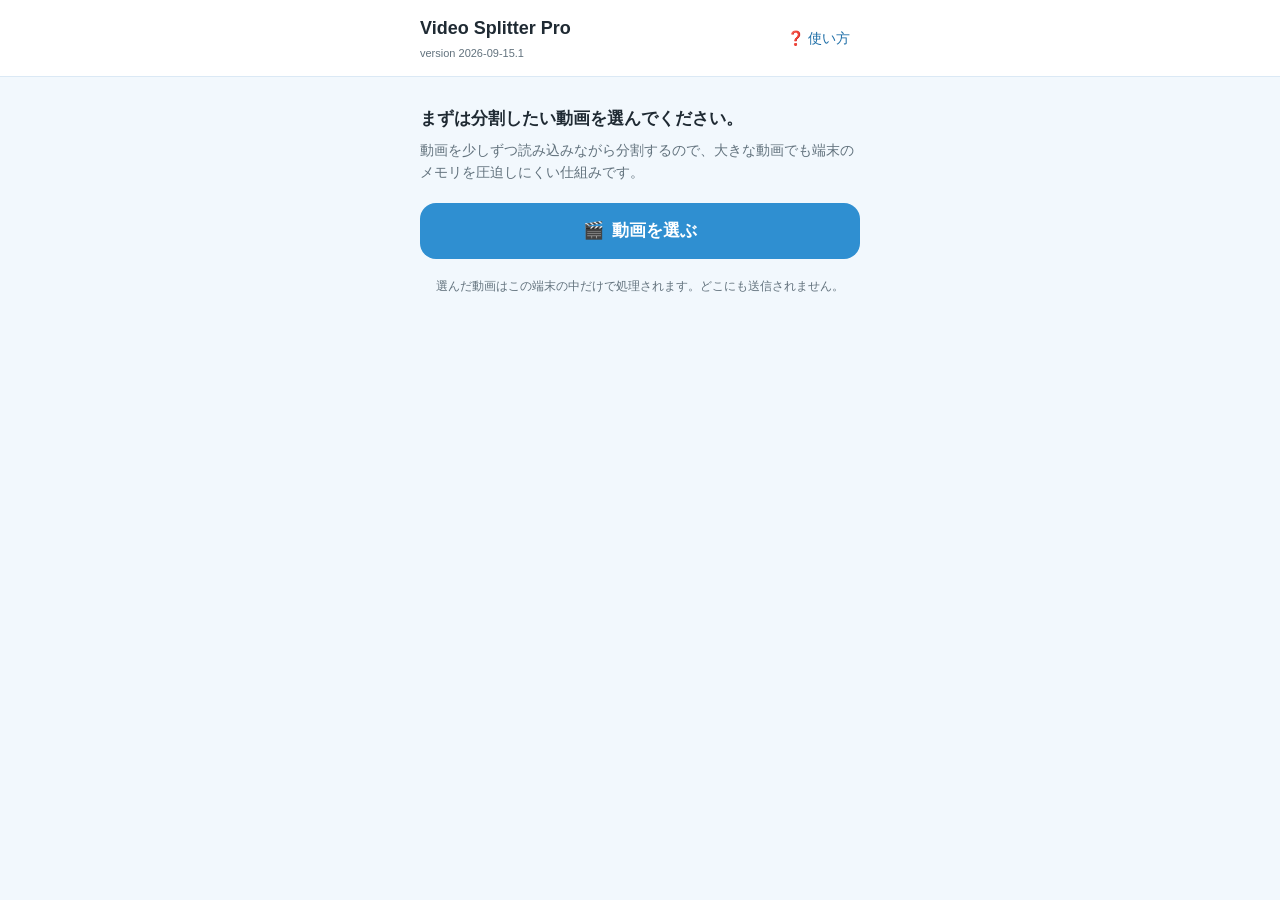
==== index.html @ 32b5802a "Initial version of Video Splitter Pro New app built to fix the fundamental memory ceiling in "かんたん動画" ====
<!DOCTYPE html>
<html lang="ja">
<head>
<meta charset="UTF-8">
<meta name="viewport" content="width=device-width, initial-scale=1, viewport-fit=cover">
<title>Video Splitter Pro</title>
<meta name="description" content="大きい動画も、端末に丸ごと読み込まずに分割できるアプリ">
<meta name="theme-color" content="#2f8fd1">
<link rel="manifest" href="manifest.json">
<link rel="apple-touch-icon" href="icons/icon-180.png">
<meta name="apple-mobile-web-app-capable" content="yes">
<meta name="apple-mobile-web-app-status-bar-style" content="default">
<meta name="apple-mobile-web-app-title" content="SplitPro">
<link rel="stylesheet" href="style.css">
</head>
<body>

<header class="app-header">
  <div class="app-header__inner">
    <div>
      <h1 class="app-header__title">Video Splitter Pro</h1>
      <p class="app-header__version" id="version-tag">-</p>
    </div>
    <a class="app-header__help" href="manual.html" target="_blank" rel="noopener" aria-label="使い方を見る（別のタブで開きます）">
      <span aria-hidden="true">❓</span> 使い方
    </a>
  </div>
</header>

<main class="app-main">

  <!-- ステップ1：動画選択（空状態） -->
  <section id="screen-select" class="screen" aria-live="polite">
    <p class="lead">まずは分割したい動画を選んでください。</p>
    <p class="sub">動画を少しずつ読み込みながら分割するので、大きな動画でも端末のメモリを圧迫しにくい仕組みです。</p>

    <label class="picker-button" for="file-input">
      <span aria-hidden="true">🎬</span> 動画を選ぶ
    </label>
    <input type="file" id="file-input" accept="video/*" class="visually-hidden">

    <p class="privacy-note">選んだ動画はこの端末の中だけで処理されます。どこにも送信されません。</p>
  </section>

  <!-- ステップ2：選択した動画の確認 -->
  <section id="screen-ready" class="screen" hidden>
    <div class="file-card">
      <div class="file-card__icon" aria-hidden="true">🎞️</div>
      <div class="file-card__info">
        <p class="file-card__name" id="ready-filename">-</p>
        <p class="file-card__meta" id="ready-meta">-</p>
      </div>
    </div>

    <p class="warn-box" id="ready-size-warning" hidden></p>

    <button type="button" id="btn-start" class="primary-button">この動画を分割する</button>
    <button type="button" id="btn-reselect" class="text-button">別の動画を選び直す</button>

    <p class="error-detail" id="error-detail" hidden></p>
  </section>

  <!-- ステップ3：処理中 -->
  <section id="screen-processing" class="screen" hidden aria-live="polite">
    <div class="progress-wrap">
      <div class="progress-bar" role="progressbar" aria-valuemin="0" aria-valuemax="100" aria-valuenow="0" id="progress-bar-outer">
        <div class="progress-bar__fill" id="progress-bar-fill"></div>
      </div>
      <p class="progress-label" id="progress-label">準備しています…</p>
      <p class="progress-elapsed" id="progress-elapsed"></p>
    </div>
    <p class="sub">動画の大きさによって数秒〜数分かかります。動いていないように見えても処理中なので、この画面を閉じずにお待ちください。</p>
  </section>

  <!-- ステップ4：結果 -->
  <section id="screen-result" class="screen" hidden>
    <p class="lead" id="result-heading">分割できました</p>
    <p class="sub" id="result-elapsed"></p>
    <p class="sub" id="result-source-date"></p>
    <p class="sub" id="result-single-note" hidden>この動画は短かったため、1つのファイルになりました。</p>
    <p class="sub">上から順番に保存すると、元の動画の再生順のまま並びます。</p>

    <ul class="segment-list" id="segment-list"></ul>

    <button type="button" id="btn-restart" class="text-button">はじめからやり直す</button>
  </section>

</main>

<!-- トースト（成功・失敗の合図） -->
<div id="toast" class="toast" role="status" aria-live="assertive" hidden></div>

<script src="app.js" defer></script>
</body>
</html>
---- style.css ----
:root {
  color-scheme: light;
  --bg: #f2f8fd;
  --card-bg: #ffffff;
  --accent: #2f8fd1;
  --accent-dark: #1f6fa8;
  --text: #1f2a33;
  --text-sub: #62727d;
  --border: #dbe9f5;
  --success: #2f9e5c;
  --error: #d64545;
  --radius: 16px;
}

* { box-sizing: border-box; }

html, body {
  margin: 0;
  padding: 0;
  background: var(--bg);
  color: var(--text);
  font-family: -apple-system, BlinkMacSystemFont, "Hiragino Sans", "Yu Gothic", sans-serif;
  line-height: 1.6;
}

.visually-hidden {
  position: absolute;
  width: 1px; height: 1px;
  overflow: hidden;
  clip: rect(0 0 0 0);
  white-space: nowrap;
}

/* ヘッダー */
.app-header {
  background: var(--card-bg);
  border-bottom: 1px solid var(--border);
  position: sticky;
  top: 0;
  z-index: 10;
}
.app-header__inner {
  max-width: 480px;
  margin: 0 auto;
  padding: 14px 20px;
  display: flex;
  align-items: center;
  justify-content: space-between;
}
.app-header__title {
  font-size: 18px;
  margin: 0;
  font-weight: 700;
}
.app-header__version {
  margin: 2px 0 0;
  font-size: 11px;
  color: var(--text-sub);
}
.app-header__help {
  color: var(--accent-dark);
  text-decoration: none;
  font-size: 14px;
  padding: 8px 10px;
  min-height: 40px;
  min-width: 40px;
  display: inline-flex;
  align-items: center;
  gap: 4px;
  border-radius: 10px;
}
.app-header__help:hover,
.app-header__help:focus-visible {
  background: var(--bg);
}

/* メイン */
.app-main {
  max-width: 480px;
  margin: 0 auto;
  padding: 28px 20px 60px;
}

.screen { width: 100%; }

.lead {
  font-size: 17px;
  font-weight: 700;
  margin: 0 0 6px;
}
.sub {
  font-size: 14px;
  color: var(--text-sub);
  margin: 0 0 20px;
}
.privacy-note {
  font-size: 12px;
  color: var(--text-sub);
  text-align: center;
  margin-top: 18px;
}

/* 主役ボタン */
.primary-button {
  display: block;
  width: 100%;
  min-height: 52px;
  background: var(--accent);
  color: #fff;
  border: none;
  border-radius: var(--radius);
  font-size: 17px;
  font-weight: 700;
  cursor: pointer;
  padding: 14px 20px;
  text-align: center;
  transition: background .15s ease, transform .05s ease;
}
.primary-button:hover { background: var(--accent-dark); }
.primary-button:active { transform: scale(0.98); }
.primary-button:focus-visible {
  outline: 3px solid var(--accent-dark);
  outline-offset: 2px;
}
.primary-button:disabled {
  background: #e5c9a8;
  cursor: not-allowed;
}

.picker-button {
  display: flex;
  align-items: center;
  justify-content: center;
  gap: 8px;
  width: 100%;
  min-height: 52px;
  background: var(--accent);
  color: #fff;
  border-radius: var(--radius);
  font-size: 17px;
  font-weight: 700;
  cursor: pointer;
  padding: 14px 20px;
  text-align: center;
  transition: background .15s ease, transform .05s ease;
}
.picker-button:hover { background: var(--accent-dark); }
.picker-button:active { transform: scale(0.98); }
.picker-button:has(+ input:focus-visible) {
  outline: 3px solid var(--accent-dark);
  outline-offset: 2px;
}

.text-button {
  display: block;
  width: 100%;
  min-height: 40px;
  background: none;
  border: none;
  color: var(--text-sub);
  font-size: 14px;
  text-decoration: underline;
  cursor: pointer;
  margin-top: 14px;
  padding: 8px;
}
.text-button:hover { color: var(--text); }
.text-button:focus-visible {
  outline: 2px solid var(--accent-dark);
  outline-offset: 2px;
  border-radius: 6px;
}

/* 失敗時の技術的な詳細（開発者向け・折りたたみ表示） */
.warn-box {
  margin-bottom: 16px;
  padding: 12px 14px;
  border: 1px solid #f0c674;
  border-radius: var(--radius);
  background: #fff8e6;
  color: #7a5b00;
  font-size: 13px;
  line-height: 1.6;
}

.error-detail {
  margin-top: 20px;
  padding: 10px 12px;
  border: 1px dashed var(--border);
  border-radius: 10px;
  background: var(--bg);
  color: var(--text-sub);
  font-size: 11px;
  font-family: ui-monospace, SFMono-Regular, Menlo, monospace;
  line-height: 1.5;
  white-space: pre-wrap;
  word-break: break-all;
  user-select: text;
  -webkit-user-select: text;
}

/* 選択済みファイルカード */
.file-card {
  display: flex;
  align-items: center;
  gap: 14px;
  background: var(--card-bg);
  border: 1px solid var(--border);
  border-radius: var(--radius);
  padding: 16px;
  margin-bottom: 20px;
}
.file-card__icon { font-size: 32px; }
.file-card__info { min-width: 0; }
.file-card__name {
  margin: 0 0 4px;
  font-weight: 700;
  font-size: 15px;
  overflow: hidden;
  text-overflow: ellipsis;
  white-space: nowrap;
}
.file-card__meta {
  margin: 0;
  font-size: 13px;
  color: var(--text-sub);
}

/* 進捗 */
.progress-wrap { margin: 40px 0 8px; }
.progress-bar {
  width: 100%;
  height: 14px;
  background: var(--border);
  border-radius: 999px;
  overflow: hidden;
}
.progress-bar__fill {
  height: 100%;
  width: 0%;
  background: var(--accent);
  border-radius: 999px;
  transition: width .3s ease;
  background-image: linear-gradient(
    90deg,
    rgba(255,255,255,0) 0%,
    rgba(255,255,255,.35) 50%,
    rgba(255,255,255,0) 100%
  );
  background-size: 60px 100%;
  background-repeat: no-repeat;
  animation: progress-shimmer 1.4s linear infinite;
}
@keyframes progress-shimmer {
  0% { background-position: -60px 0; }
  100% { background-position: calc(100% + 60px) 0; }
}
.progress-label {
  text-align: center;
  font-size: 14px;
  color: var(--text-sub);
  margin: 10px 0 0;
}
.progress-elapsed {
  text-align: center;
  font-size: 12px;
  color: var(--text-sub);
  margin: 4px 0 0;
}

/* 結果リスト */
.segment-list {
  list-style: none;
  margin: 0 0 8px;
  padding: 0;
  display: flex;
  flex-direction: column;
  gap: 10px;
}
.segment-item {
  background: var(--card-bg);
  border: 1px solid var(--border);
  border-radius: var(--radius);
  padding: 14px;
}
.segment-item__row {
  display: flex;
  align-items: center;
  gap: 12px;
}
.segment-item__badge {
  flex: none;
  width: 32px;
  height: 32px;
  border-radius: 50%;
  background: var(--accent);
  color: #fff;
  font-size: 14px;
  font-weight: 700;
  display: flex;
  align-items: center;
  justify-content: center;
}
.segment-item__info { flex: 1; min-width: 0; }
.segment-item__range {
  margin: 0;
  font-size: 14px;
  font-weight: 700;
}
.segment-item__dur {
  margin: 2px 0 0;
  font-size: 12px;
  color: var(--text-sub);
}
.segment-item__save {
  flex: none;
  min-height: 40px;
  min-width: 76px;
  background: var(--accent);
  color: #fff;
  border: none;
  border-radius: 10px;
  font-family: inherit;
  font-size: 13px;
  font-weight: 700;
  cursor: pointer;
  padding: 8px 12px;
  text-decoration: none;
  display: inline-flex;
  align-items: center;
  justify-content: center;
}
.segment-item__save:hover { background: var(--accent-dark); }
.segment-item__save:focus-visible {
  outline: 3px solid var(--accent-dark);
  outline-offset: 2px;
}
.segment-item__save[data-saved="true"] {
  background: var(--success);
}
.segment-item__preview {
  display: block;
  width: 100%;
  max-height: 220px;
  margin-top: 12px;
  border-radius: 12px;
  background: #000;
}
/* トースト */
.toast {
  position: fixed;
  left: 50%;
  bottom: 28px;
  transform: translateX(-50%);
  max-width: calc(100% - 40px);
  background: var(--text);
  color: #fff;
  padding: 12px 18px;
  border-radius: 999px;
  font-size: 14px;
  text-align: center;
  box-shadow: 0 6px 20px rgba(0,0,0,.18);
  z-index: 100;
}
.toast[data-type="error"] {
  background: var(--error);
  border-radius: var(--radius);
  text-align: left;
}
.toast[data-type="caution"] {
  background: #b8860b;
  border-radius: var(--radius);
  text-align: left;
}

@media (max-width: 360px) {
  .app-main { padding: 24px 14px 50px; }
}
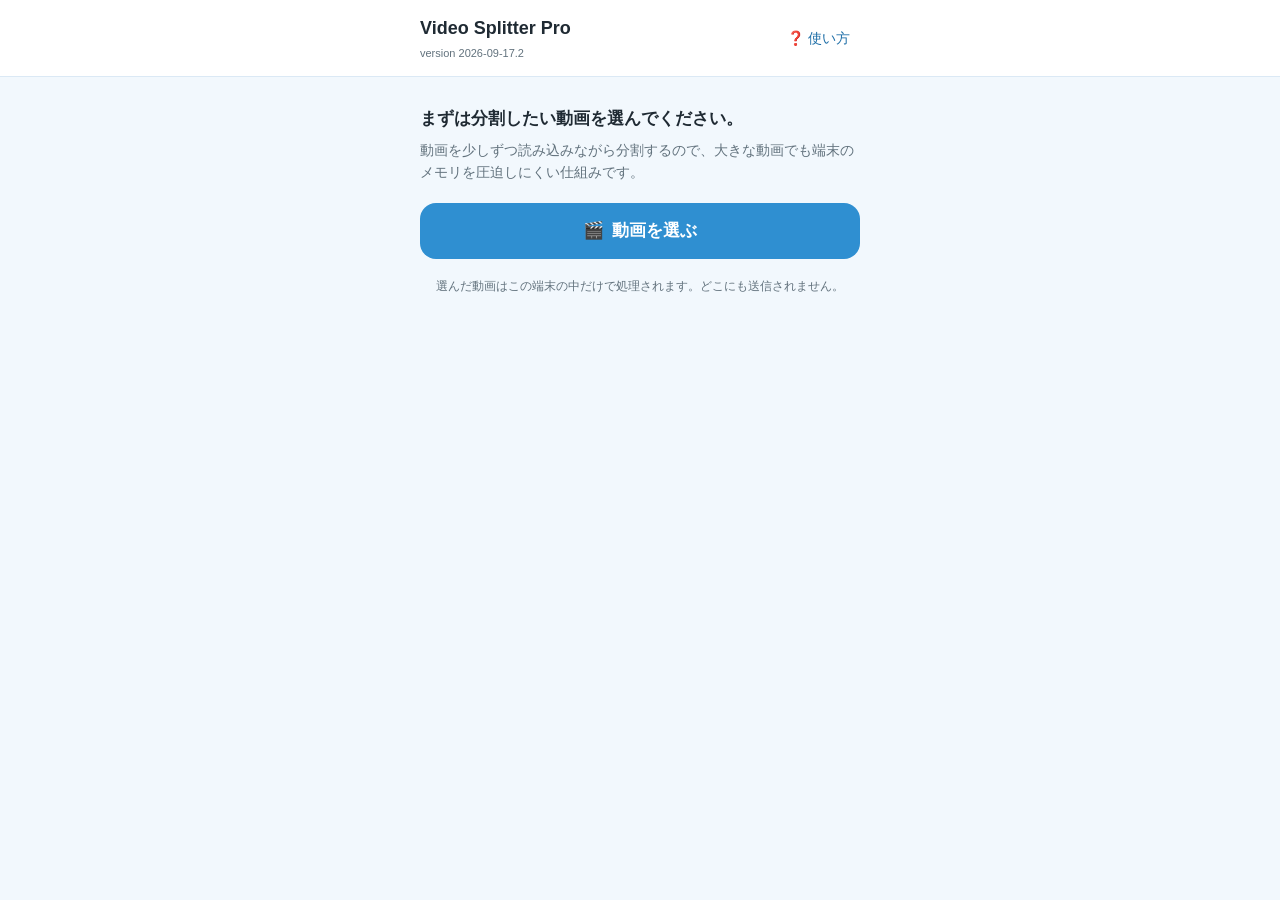
==== commit 0723da87: "パーツを順次保存・解放する方式に変更し、長い動画でのクラッシュに対応 13分47秒・953MBの動画で、進捗60%あたりでクラッシュした。原因は、全 パーツの完成を待ってから結果画面へ表示する作りのま" ====
--- a/index.html
+++ b/index.html
@@ -78,6 +78,7 @@
     <p class="sub" id="result-elapsed"></p>
     <p class="sub" id="result-source-date"></p>
     <p class="sub" id="result-single-note" hidden>この動画は短かったため、1つのファイルになりました。</p>
+    <p class="sub pending-note" id="result-progress-note" hidden></p>
     <p class="sub">上から順番に保存すると、元の動画の再生順のまま並びます。</p>
 
     <ul class="segment-list" id="segment-list"></ul>
--- a/style.css
+++ b/style.css
@@ -93,6 +93,10 @@
   color: var(--text-sub);
   margin: 0 0 20px;
 }
+.pending-note {
+  color: var(--accent-dark);
+  font-weight: 700;
+}
 .privacy-note {
   font-size: 12px;
   color: var(--text-sub);
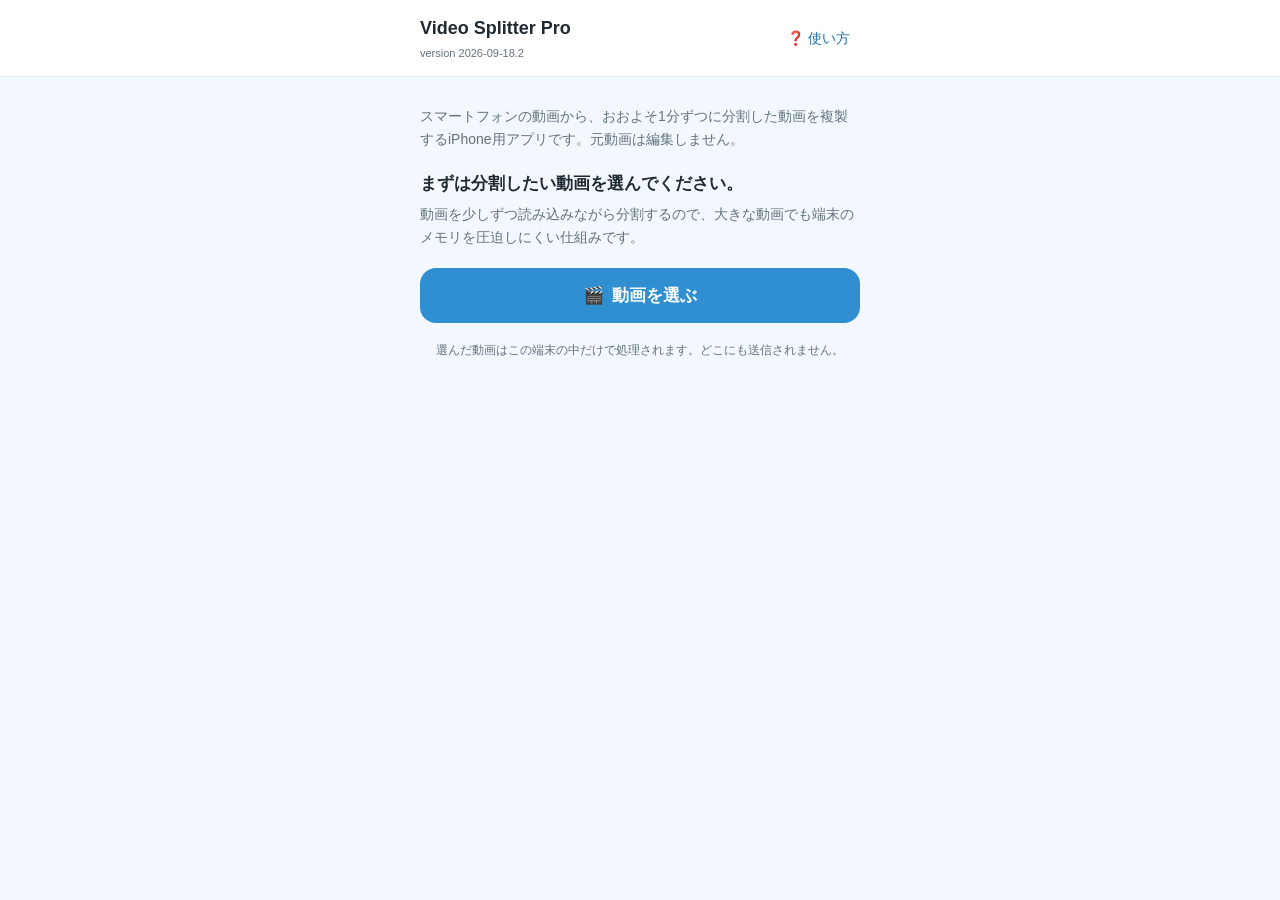
==== commit de209ad6: "トップ画面と使い方ガイドの文言を整備 - トップ画面にアプリの概要説明（iPhone用アプリである旨）を追記 - 使い方ガイドの手順文言を簡潔化、iPhone以外は未テストである旨を追記 - サンプル" ====
--- a/index.html
+++ b/index.html
@@ -31,6 +31,7 @@
 
   <!-- ステップ1：動画選択（空状態） -->
   <section id="screen-select" class="screen" aria-live="polite">
+    <p class="sub">スマートフォンの動画から、おおよそ1分ずつに分割した動画を複製するiPhone用アプリです。元動画は編集しません。</p>
     <p class="lead">まずは分割したい動画を選んでください。</p>
     <p class="sub">動画を少しずつ読み込みながら分割するので、大きな動画でも端末のメモリを圧迫しにくい仕組みです。</p>
 
